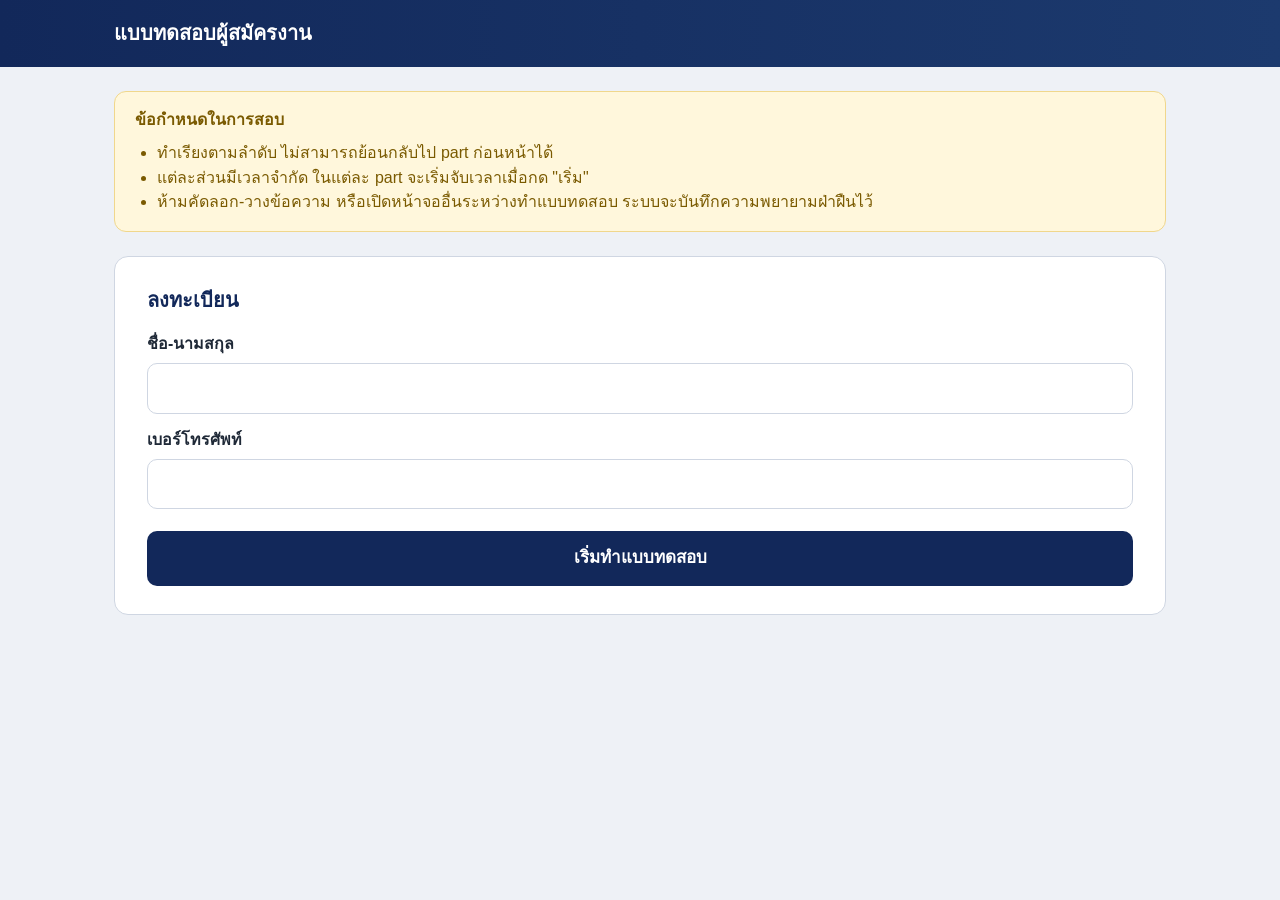
==== index.html @ 5f670bc0 "Add 4-part job candidate test site Static HTML/JS test with registration, sequential timed parts and" ====
<!DOCTYPE html>
<html lang="th">
<head>
  <meta charset="UTF-8">
  <meta name="viewport" content="width=device-width, initial-scale=1.0">
  <title>แบบทดสอบผู้สมัครงาน</title>
  <link rel="stylesheet" href="css/style.css">
</head>
<body>
  <header class="topbar">
    <div class="topbar-inner">
      <h1>แบบทดสอบผู้สมัครงาน</h1>
      <div id="timer" class="timer hidden"><span id="timer-label"></span> <span id="timer-value">--:--</span></div>
    </div>
  </header>

  <main id="app" class="container"></main>

  <script src="js/config.js"></script>
  <script src="js/scoring.js"></script>
  <script src="js/part1.js"></script>
  <script src="js/part2.js"></script>
  <script src="js/part3.js"></script>
  <script src="js/part4.js"></script>
  <script src="js/app.js"></script>
</body>
</html>
---- css/style.css ----
:root {
  --navy: #1c3a6e;
  --navy-dark: #12285a;
  --bg: #eef1f6;
  --card: #ffffff;
  --border: #cfd6e2;
  --text: #1f2937;
  --muted: #6b7280;
  --warn-bg: #fff7dc;
  --warn-border: #f0d78c;
  --warn-text: #7a5a00;
  --danger: #b91c1c;
  --gmail-blue: #0b57d0;
}
* { box-sizing: border-box; }
html, body { margin: 0; padding: 0; }
body {
  font-family: "Segoe UI", Tahoma, "Noto Sans Thai", "Sarabun", Arial, sans-serif;
  background: var(--bg); color: var(--text); font-size: 16px; line-height: 1.55;
}
.topbar { background: linear-gradient(90deg, var(--navy-dark), var(--navy)); color: #fff; }
.topbar-inner { max-width: 1100px; margin: 0 auto; padding: 18px 24px; display: flex; align-items: center; justify-content: space-between; }
.topbar h1 { margin: 0; font-size: 20px; font-weight: 700; }
.timer { font-variant-numeric: tabular-nums; font-weight: 700; font-size: 18px; background: rgba(255,255,255,.12); padding: 6px 14px; border-radius: 8px; }
.timer.warning { background: #b91c1c; }
.hidden { display: none !important; }

.container { max-width: 1100px; margin: 0 auto; padding: 24px; }
.container.wide { max-width: 1400px; }

.notice { background: var(--warn-bg); border: 1px solid var(--warn-border); color: var(--warn-text); border-radius: 12px; padding: 16px 20px; margin-bottom: 24px; }
.notice h2 { margin: 0 0 8px; font-size: 16px; }
.notice ul { margin: 0; padding-left: 22px; }

.card { background: var(--card); border: 1px solid var(--border); border-radius: 14px; padding: 28px 32px; margin-bottom: 24px; }
.card h2 { margin: 0 0 16px; font-size: 20px; color: var(--navy-dark); }
.card h3 { margin: 0 0 12px; font-size: 17px; color: var(--navy-dark); }
label { display: block; font-weight: 600; margin: 14px 0 6px; }
input[type=text], input[type=tel], textarea {
  width: 100%; font: inherit; padding: 12px 14px; border: 1px solid var(--border); border-radius: 10px; background: #fff; color: var(--text);
}
input:focus, textarea:focus { outline: 2px solid var(--navy); outline-offset: 1px; border-color: var(--navy); }
textarea { resize: vertical; }

.btn { display: inline-block; font: inherit; font-weight: 700; padding: 14px 22px; border-radius: 10px; border: 0; cursor: pointer; }
.btn-primary { background: var(--navy-dark); color: #fff; width: 100%; margin-top: 22px; font-size: 17px; }
.btn-primary:hover { background: var(--navy); }
.btn-secondary { background: #fff; color: var(--navy-dark); border: 1px solid var(--border); }
.btn-inline { width: auto; margin-top: 0; }
.error { color: var(--danger); margin-top: 8px; font-size: 14px; }
.muted { color: var(--muted); font-size: 14px; }

.part-title { display: flex; align-items: baseline; gap: 12px; margin-bottom: 8px; }
.part-title .badge { background: var(--navy-dark); color: #fff; font-size: 13px; padding: 3px 10px; border-radius: 999px; }
.instructions { background: #f4f6fa; border: 1px solid var(--border); border-radius: 10px; padding: 14px 18px; margin: 12px 0 18px; }
.instructions ul, .instructions ol { margin: 6px 0 0; padding-left: 22px; }
.actions { display: flex; gap: 12px; justify-content: flex-end; margin-top: 20px; }

/* Part 1 */
.reference-text { background: #f9fafb; border: 1px solid var(--border); border-radius: 10px; padding: 18px 20px; font-size: 18px; line-height: 1.9; user-select: none; -webkit-user-select: none; }
#p1-input { min-height: 220px; font-size: 18px; line-height: 1.9; margin-top: 14px; }

/* Part 2: Gmail compose */
.email-target { font-family: "Consolas", "Courier New", monospace; white-space: pre-wrap; background: #fff; border: 1px dashed var(--border); border-radius: 8px; padding: 14px 16px; user-select: none; -webkit-user-select: none; }
.gmail { border: 1px solid #dadce0; border-radius: 8px; box-shadow: 0 8px 24px rgba(0,0,0,.18); background: #fff; font-family: "Google Sans", Roboto, Arial, sans-serif; overflow: hidden; }
.gmail-head { background: #f2f6fc; padding: 10px 16px; display: flex; justify-content: space-between; align-items: center; font-size: 15px; color: #041e49; }
.gmail-head .win { color: #444746; letter-spacing: 6px; font-size: 14px; }
.gmail-row { display: flex; align-items: center; border-bottom: 1px solid #e0e0e0; padding: 0 16px; min-height: 42px; }
.gmail-row .lbl { color: #5f6368; font-size: 15px; width: 36px; }
.gmail-row input { flex: 1; border: 0; padding: 8px 4px; font-size: 15px; background: transparent; border-radius: 0; }
.gmail-row input:focus { outline: none; }
.gmail-row .ccbcc { display: flex; gap: 8px; }
.gmail-row .ccbcc button { background: none; border: 0; color: #444746; font-size: 15px; cursor: pointer; padding: 4px 2px; }
.gmail-row .ccbcc button:hover { text-decoration: underline; }
.gmail-body { min-height: 420px; padding: 14px 18px; font-size: 15px; outline: none; white-space: pre-wrap; line-height: 1.5; color: #1f1f1f; }
.gmail-foot { display: flex; align-items: center; gap: 14px; padding: 12px 16px; border-top: 1px solid #e0e0e0; }
.gmail-send { display: flex; }
.gmail-send button { background: var(--gmail-blue); color: #fff; border: 0; font-size: 15px; font-weight: 500; padding: 10px 24px; border-radius: 18px 0 0 18px; cursor: pointer; }
.gmail-send .caret { background: var(--gmail-blue); color: #fff; padding: 10px 12px; border-radius: 0 18px 18px 0; border-left: 1px solid rgba(255,255,255,.35); font-size: 12px; display: flex; align-items: center; }
.gmail-tools { display: flex; gap: 16px; color: #444746; font-size: 18px; margin-left: 8px; }
.gmail-tools span { opacity: .8; }
.gmail-trash { margin-left: auto; color: #444746; font-size: 18px; }

/* Part 3: B/L compare */
.bl-compare { display: grid; grid-template-columns: 1fr 1fr; gap: 20px; }
@media (max-width: 1000px) { .bl-compare { grid-template-columns: 1fr; } }
.bl { border: 2px solid #111; background: #fff; font-family: Arial, Helvetica, sans-serif; font-size: 12.5px; }
.bl-head { text-align: center; border-bottom: 2px solid #111; padding: 8px; }
.bl-head .co { font-weight: 700; font-size: 14px; }
.bl-head .addr { font-size: 11px; color: #333; }
.bl-head .title { font-weight: 700; font-size: 16px; margin-top: 4px; letter-spacing: 1px; }
.bl-head .sub { font-size: 11.5px; color: #555; }
.bl-grid { display: grid; grid-template-columns: 1fr 1fr; }
.bl-cell { border: 1px solid #111; padding: 4px 6px; min-height: 40px; }
.bl-cell.full { grid-column: 1 / -1; }
.bl-cell .lbl { font-size: 9.5px; font-weight: 700; color: #333; text-transform: uppercase; margin-bottom: 2px; }
.bl-cell .val { white-space: pre-wrap; font-size: 12.5px; font-weight: 600; user-select: none; -webkit-user-select: none; }
.bl-cell input, .bl-cell textarea { width: 100%; font: inherit; font-size: 12.5px; font-weight: 600; padding: 3px 5px; border: 1px solid #9aa3b2; border-radius: 4px; background: #fffef5; }
.bl-cell textarea { resize: none; line-height: 1.35; }
.bl-cell input:focus, .bl-cell textarea:focus { outline: 2px solid var(--navy); }
.bl-caption { font-weight: 700; margin-bottom: 8px; color: var(--navy-dark); }
.bl-caption.wrong { color: var(--danger); }

/* Part 4 */
.q { border-bottom: 1px solid var(--border); padding: 14px 0; }
.q:last-child { border-bottom: 0; }
.q .qt { font-weight: 700; margin-bottom: 8px; }
.q .choices { display: grid; grid-template-columns: 1fr 1fr; gap: 6px 18px; }
@media (max-width: 700px) { .q .choices { grid-template-columns: 1fr; } }
.q .choices label { font-weight: 400; margin: 0; display: flex; align-items: center; gap: 8px; cursor: pointer; padding: 6px 8px; border-radius: 8px; }
.q .choices label:hover { background: #f4f6fa; }

/* Summary */
.summary-grid { display: grid; grid-template-columns: repeat(auto-fit, minmax(220px, 1fr)); gap: 14px; }
.stat { background: #f4f6fa; border: 1px solid var(--border); border-radius: 10px; padding: 14px 16px; }
.stat .k { font-size: 13px; color: var(--muted); }
.stat .v { font-size: 22px; font-weight: 700; color: var(--navy-dark); }
.status-ok { color: #047857; font-weight: 700; }
.status-err { color: var(--danger); font-weight: 700; }
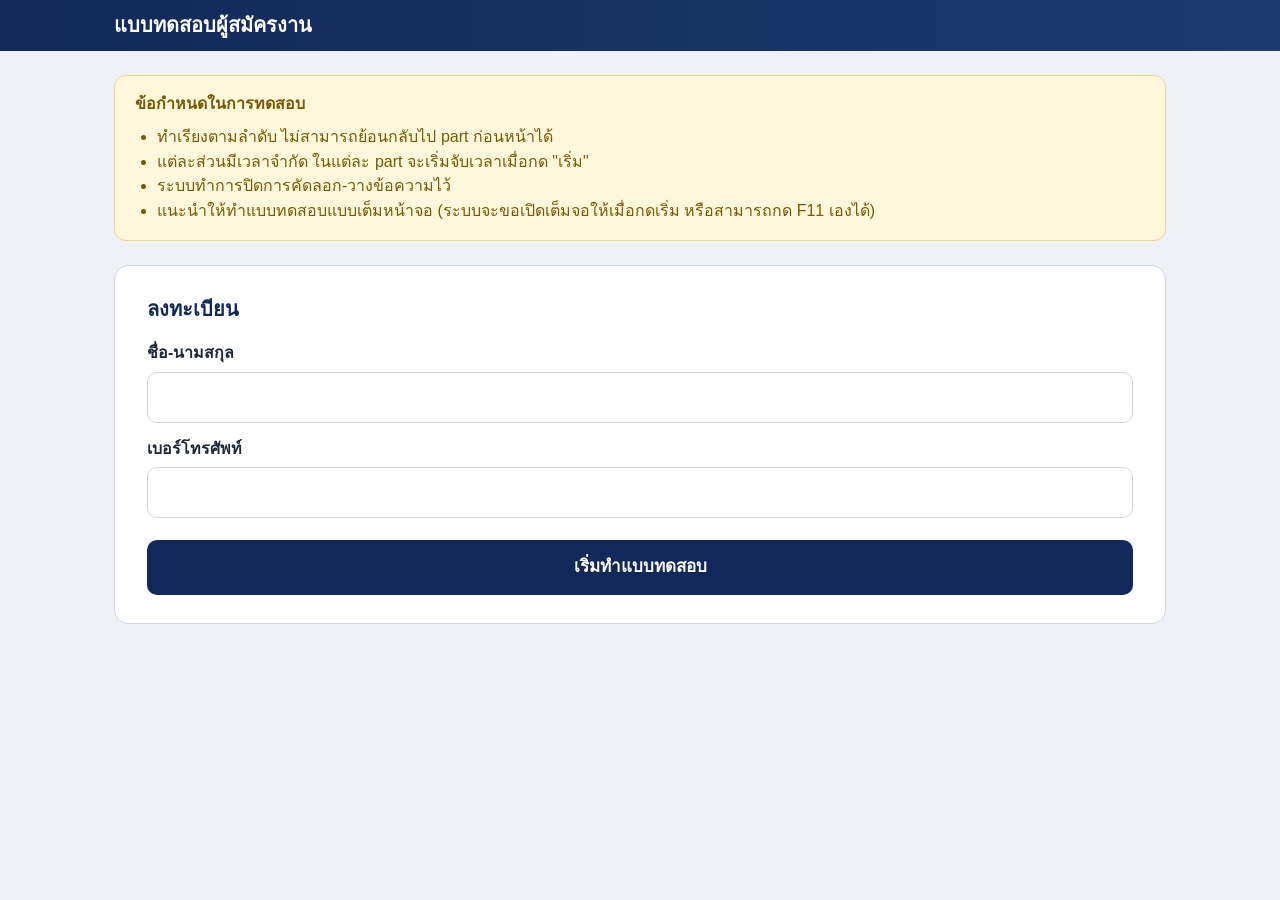
==== commit 7d78a7e9: "Replace native confirm/alert with in-page modal to keep fullscreen Browser dialogs force Chrome out " ====
--- a/index.html
+++ b/index.html
@@ -10,7 +10,10 @@
   <header class="topbar">
     <div class="topbar-inner">
       <h1>แบบทดสอบผู้สมัครงาน</h1>
+      <div class="topbar-right">
+      <button type="button" id="fs-btn" class="fs-btn hidden" title="กลับเข้าโหมดเต็มจอ">⛶ เต็มจอ</button>
       <div id="timer" class="timer hidden"><span id="timer-label"></span> <span id="timer-value">--:--</span></div>
+      </div>
     </div>
   </header>
 
--- a/css/style.css
+++ b/css/style.css
@@ -10,6 +10,9 @@
   --warn-border: #f0d78c;
   --warn-text: #7a5a00;
   --danger: #b91c1c;
+  --red-bright: #ff1a1a;
+  --green: #059669;
+  --orange: #d97706;
   --gmail-blue: #0b57d0;
 }
 * { box-sizing: border-box; }
@@ -26,7 +29,7 @@
 .hidden { display: none !important; }
 
 .container { max-width: 1100px; margin: 0 auto; padding: 24px; }
-.container.wide { max-width: 1400px; }
+.container.wide { max-width: 1600px; }
 
 .notice { background: var(--warn-bg); border: 1px solid var(--warn-border); color: var(--warn-text); border-radius: 12px; padding: 16px 20px; margin-bottom: 24px; }
 .notice h2 { margin: 0 0 8px; font-size: 16px; }
@@ -57,11 +60,21 @@
 .actions { display: flex; gap: 12px; justify-content: flex-end; margin-top: 20px; }
 
 /* Part 1 */
-.reference-text { background: #f9fafb; border: 1px solid var(--border); border-radius: 10px; padding: 18px 20px; font-size: 18px; line-height: 1.9; user-select: none; -webkit-user-select: none; }
-#p1-input { min-height: 220px; font-size: 18px; line-height: 1.9; margin-top: 14px; }
+/* ต้นฉบับกับกล่องพิมพ์ใช้กล่อง/ฟอนต์/ระยะบรรทัดเดียวกัน ให้ตัดบรรทัดตรงกันเป๊ะ */
+.reference-text, #p1-input {
+  display: block; box-sizing: border-box; width: 100%; margin: 0;
+  background: #f9fafb; border: 1px solid var(--border); border-radius: 10px; padding: 18px 20px;
+  font-family: "Segoe UI", Tahoma, "Noto Sans Thai", "Sarabun", Arial, sans-serif; font-size: 18px; line-height: 1.9;
+  white-space: pre-wrap; overflow-wrap: break-word; word-break: normal; color: var(--text);
+}
+.reference-text { user-select: none; -webkit-user-select: none; }
+#p1-input { background: #fff; resize: none; overflow: hidden; }
 
 /* Part 2: Gmail compose */
-.email-target { font-family: "Consolas", "Courier New", monospace; white-space: pre-wrap; background: #fff; border: 1px dashed var(--border); border-radius: 8px; padding: 14px 16px; user-select: none; -webkit-user-select: none; }
+.p2-layout { display: grid; grid-template-columns: 1fr 1.2fr; gap: 20px; align-items: start; }
+@media (max-width: 1000px) { .p2-layout { grid-template-columns: 1fr; } }
+.p2-instructions { margin: 0; position: sticky; top: 16px; }
+.email-target { font-family: "Google Sans", Roboto, Arial, sans-serif; font-size: 15px; line-height: 1.5; color: #1f1f1f; white-space: pre-wrap; background: #fff; border: 1px dashed var(--border); border-radius: 8px; padding: 14px 16px; user-select: none; -webkit-user-select: none; }
 .gmail { border: 1px solid #dadce0; border-radius: 8px; box-shadow: 0 8px 24px rgba(0,0,0,.18); background: #fff; font-family: "Google Sans", Roboto, Arial, sans-serif; overflow: hidden; }
 .gmail-head { background: #f2f6fc; padding: 10px 16px; display: flex; justify-content: space-between; align-items: center; font-size: 15px; color: #041e49; }
 .gmail-head .win { color: #444746; letter-spacing: 6px; font-size: 14px; }
@@ -72,7 +85,7 @@
 .gmail-row .ccbcc { display: flex; gap: 8px; }
 .gmail-row .ccbcc button { background: none; border: 0; color: #444746; font-size: 15px; cursor: pointer; padding: 4px 2px; }
 .gmail-row .ccbcc button:hover { text-decoration: underline; }
-.gmail-body { min-height: 420px; padding: 14px 18px; font-size: 15px; outline: none; white-space: pre-wrap; line-height: 1.5; color: #1f1f1f; }
+.gmail-body { min-height: 320px; padding: 14px 18px; font-size: 15px; outline: none; white-space: pre-wrap; line-height: 1.5; color: #1f1f1f; }
 .gmail-foot { display: flex; align-items: center; gap: 14px; padding: 12px 16px; border-top: 1px solid #e0e0e0; }
 .gmail-send { display: flex; }
 .gmail-send button { background: var(--gmail-blue); color: #fff; border: 0; font-size: 15px; font-weight: 500; padding: 10px 24px; border-radius: 18px 0 0 18px; cursor: pointer; }
@@ -81,34 +94,72 @@
 .gmail-tools span { opacity: .8; }
 .gmail-trash { margin-left: auto; color: #444746; font-size: 18px; }
 
-/* Part 3: B/L compare */
+/* Part 3: B/L compare — ฟอร์มโครงเดียวกับ B/L มาตรฐาน */
 .bl-compare { display: grid; grid-template-columns: 1fr 1fr; gap: 20px; }
-@media (max-width: 1000px) { .bl-compare { grid-template-columns: 1fr; } }
-.bl { border: 2px solid #111; background: #fff; font-family: Arial, Helvetica, sans-serif; font-size: 12.5px; }
-.bl-head { text-align: center; border-bottom: 2px solid #111; padding: 8px; }
-.bl-head .co { font-weight: 700; font-size: 14px; }
-.bl-head .addr { font-size: 11px; color: #333; }
-.bl-head .title { font-weight: 700; font-size: 16px; margin-top: 4px; letter-spacing: 1px; }
-.bl-head .sub { font-size: 11.5px; color: #555; }
-.bl-grid { display: grid; grid-template-columns: 1fr 1fr; }
-.bl-cell { border: 1px solid #111; padding: 4px 6px; min-height: 40px; }
-.bl-cell.full { grid-column: 1 / -1; }
-.bl-cell .lbl { font-size: 9.5px; font-weight: 700; color: #333; text-transform: uppercase; margin-bottom: 2px; }
-.bl-cell .val { white-space: pre-wrap; font-size: 12.5px; font-weight: 600; user-select: none; -webkit-user-select: none; }
-.bl-cell input, .bl-cell textarea { width: 100%; font: inherit; font-size: 12.5px; font-weight: 600; padding: 3px 5px; border: 1px solid #9aa3b2; border-radius: 4px; background: #fffef5; }
-.bl-cell textarea { resize: none; line-height: 1.35; }
-.bl-cell input:focus, .bl-cell textarea:focus { outline: 2px solid var(--navy); }
+@media (max-width: 1100px) { .bl-compare { grid-template-columns: 1fr; } }
+.bl { --line: 1px solid #222; border: 2px solid #222; background: #fff; font-family: Tahoma, Arial, Helvetica, sans-serif; color: #111; }
+.bl-top { display: grid; grid-template-columns: 1fr 1fr; border-bottom: var(--line); }
+.bl-left, .bl-right { display: flex; flex-direction: column; }
+.bl-left { border-right: var(--line); }
+.bl-title { flex: 1; display: flex; flex-direction: column; justify-content: center; text-align: center; padding: 10px 8px; border-bottom: var(--line); background: #f3f4f6; }
+.bl-title { font-family: Arial, Helvetica, sans-serif; }
+.bl-title .t { font-weight: 700; font-size: 17px; letter-spacing: 3px; }
+.bl-title .co { font-weight: 700; font-size: 12px; margin-top: 8px; }
+.bl-title .addr { font-size: 10.5px; color: #333; line-height: 1.45; margin-top: 2px; }
+.bl-cell.bl-no .val, .bl-cell.bl-no textarea { font-size: 15px; }
+.bl-row4 { display: grid; grid-template-columns: repeat(4, 1fr); }
+.bl-row3 { display: grid; grid-template-columns: repeat(4, 1fr); }
+.bl-row3 .span2 { grid-column: span 2; }
+.bl-body-head { display: grid; grid-template-columns: 1.1fr .7fr 2fr 1fr; border-bottom: var(--line); background: #f3f4f6; }
+.bl-body-head > div { font-family: Arial, Helvetica, sans-serif; font-size: 9px; font-weight: 700; text-align: center; padding: 4px 4px; border-right: var(--line); line-height: 1.3; }
+.bl-body-head > div:last-child { border-right: 0; }
+.bl-body { display: grid; grid-template-columns: 1.1fr .7fr 2fr 1fr; border-bottom: var(--line); }
+.bl-body-col { border-right: var(--line); display: flex; flex-direction: column; }
+.bl-body-col:last-child { border-right: 0; }
+.bl-body .bl-cell { border: 0; border-bottom: 0; }
+.bl-cell { position: relative; border-right: var(--line); border-bottom: var(--line); padding: 3px 6px 5px; min-width: 0; }
+.bl-row4 .bl-cell:nth-child(4n), .bl-row3 .bl-cell:last-child, .bl-right .bl-cell { border-right: 0; }
+.bl-right .bl-cell:last-child, .bl-left .bl-cell:last-child { border-bottom: 0; }
+.bl-row3:last-child .bl-cell { border-bottom: 0; }
+.bl-cell .lbl { font-family: Arial, Helvetica, sans-serif; font-size: 9px; line-height: 12px; min-height: 12px; font-weight: 700; color: #333; text-transform: uppercase; margin-bottom: 2px; }
+.bl-cell.nolbl .lbl { display: none; }
+/* .val และ textarea ใช้กล่อง/ฟอนต์/บรรทัดเดียวกันทุกประการ ให้สองฝั่งตรงกันเป๊ะ */
+.bl-cell .val, .bl-cell textarea {
+  display: block; box-sizing: border-box; width: 100%; margin: 0; padding: 2px 3px;
+  font-family: Tahoma, Arial, Helvetica, sans-serif; font-size: 13px; font-weight: 400; line-height: 19px;
+  height: calc(var(--rows, 1) * 19px + 4px); white-space: pre-wrap; overflow: hidden; border: 1px solid transparent; border-radius: 2px;
+  word-break: break-word;
+}
+.bl-cell .val { user-select: none; -webkit-user-select: none; }
+.bl-cell .val .ins { color: var(--red-bright); }
+.bl-cell.ok .val .ins { color: var(--green); }
+.bl-cell.bad .val .ins { color: var(--red-bright); }
+.bl-counter { display: inline-block; margin-left: 10px; padding: 2px 10px; border-radius: 999px; background: #fee2e2; color: var(--danger); font-size: 14px; }
+.bl-counter.done { background: #d1fae5; color: #047857; }
+.bl-counter:empty { display: none; }
+.bl.editable .bl-cell[data-key] { cursor: text; }
+.bl.editable .bl-cell[data-key]:hover .val { background: #f4f6fa; }
+.bl-cell textarea { display: none; resize: none; background: #fffbe6; border-color: var(--navy); color: var(--text); }
+.bl-cell textarea:focus { outline: none; box-shadow: 0 0 0 2px rgba(28,58,110,.25); }
+.bl-cell.editing .val { display: none; }
+.bl-cell.editing textarea { display: block; }
 .bl-caption { font-weight: 700; margin-bottom: 8px; color: var(--navy-dark); }
 .bl-caption.wrong { color: var(--danger); }
 
-/* Part 4 */
-.q { border-bottom: 1px solid var(--border); padding: 14px 0; }
-.q:last-child { border-bottom: 0; }
-.q .qt { font-weight: 700; margin-bottom: 8px; }
-.q .choices { display: grid; grid-template-columns: 1fr 1fr; gap: 6px 18px; }
+/* Part 4 — ตัวเลือกแบบการ์ด */
+.q { padding: 18px 0; border-bottom: 1px solid var(--border); }
+.q:last-of-type { border-bottom: 0; }
+.q .qt { display: flex; align-items: center; gap: 10px; font-weight: 700; font-size: 17px; margin-bottom: 12px; }
+.q .qt .num { background: var(--navy-dark); color: #fff; font-size: 13px; width: 28px; height: 28px; border-radius: 50%; display: inline-flex; align-items: center; justify-content: center; flex-shrink: 0; }
+.q .choices { display: grid; grid-template-columns: 1fr 1fr; gap: 10px; }
 @media (max-width: 700px) { .q .choices { grid-template-columns: 1fr; } }
-.q .choices label { font-weight: 400; margin: 0; display: flex; align-items: center; gap: 8px; cursor: pointer; padding: 6px 8px; border-radius: 8px; }
-.q .choices label:hover { background: #f4f6fa; }
+.q .choices label { position: relative; margin: 0; font-weight: 500; cursor: pointer; display: flex; align-items: center; gap: 12px; padding: 12px 14px; border: 2px solid var(--border); border-radius: 12px; background: #fff; transition: border-color .12s, background .12s, box-shadow .12s; }
+.q .choices label:hover { border-color: #9fb0cc; background: #f8fafc; }
+.q .choices input { position: absolute; opacity: 0; width: 0; height: 0; }
+.q .choices .letter { width: 30px; height: 30px; border-radius: 8px; background: #eef1f6; color: var(--navy-dark); font-weight: 700; display: inline-flex; align-items: center; justify-content: center; flex-shrink: 0; font-size: 14px; }
+.q .choices label:has(input:checked) { border-color: var(--navy-dark); background: #eaf0fb; box-shadow: 0 0 0 3px rgba(28,58,110,.15); }
+.q .choices label:has(input:checked) .letter { background: var(--navy-dark); color: #fff; }
+.q .choices label:has(input:focus-visible) { outline: 2px solid var(--navy); outline-offset: 2px; }
 
 /* Summary */
 .summary-grid { display: grid; grid-template-columns: repeat(auto-fit, minmax(220px, 1fr)); gap: 14px; }
@@ -117,3 +168,61 @@
 .stat .v { font-size: 22px; font-weight: 700; color: var(--navy-dark); }
 .status-ok { color: #047857; font-weight: 700; }
 .status-err { color: var(--danger); font-weight: 700; }
+
+/* Review (หน้าดูรายละเอียดหลังสอบ) */
+.review-nav { display: flex; flex-wrap: wrap; gap: 10px; margin-top: 18px; }
+.review-nav .btn { width: auto; margin: 0; padding: 10px 16px; font-size: 15px; }
+.review-nav .btn.active { background: var(--navy-dark); color: #fff; }
+.diff-block { background: #fff; border: 1px solid var(--border); border-radius: 10px; padding: 14px 16px; font-size: 17px; line-height: 1.9; white-space: pre-wrap; word-break: break-word; margin-bottom: 14px; }
+.diff-block.mono { font-family: "Google Sans", Roboto, Arial, sans-serif; font-size: 15px; line-height: 1.6; }
+.diff-block .del { background: #fecaca; color: #991b1b; text-decoration: line-through; border-radius: 3px; }
+.diff-block .ins { background: #fee2e2; color: var(--red-bright); font-weight: 700; border-radius: 3px; }
+.diff-block .missing { background: #fef3c7; color: #92400e; border-radius: 3px; }
+.legend { display: flex; flex-wrap: wrap; gap: 14px; font-size: 14px; color: var(--muted); margin-bottom: 10px; }
+.legend span i { display: inline-block; width: 14px; height: 14px; border-radius: 3px; vertical-align: -2px; margin-right: 5px; }
+.review-table { width: 100%; border-collapse: collapse; margin-bottom: 14px; }
+.review-table th, .review-table td { text-align: left; padding: 8px 10px; border-bottom: 1px solid var(--border); vertical-align: top; }
+.review-table th { color: var(--muted); font-size: 13px; font-weight: 600; }
+.ok { color: var(--green); font-weight: 700; } .bad { color: var(--red-bright); font-weight: 700; }
+.bl-cell.r-fixed .val { background: #d1fae5; color: #065f46; }
+.bl-cell.r-missed .val { background: #fee2e2; color: #991b1b; }
+.bl-cell.r-damaged .val { background: #ffedd5; color: #9a3412; }
+.q.review label { cursor: default; }
+.q.review label.correct { border-color: var(--green); background: #ecfdf5; }
+.q.review label.wrong { border-color: var(--red-bright); background: #fef2f2; }
+.q.review label.correct .letter { background: var(--green); color: #fff; }
+.q.review label.wrong .letter { background: var(--red-bright); color: #fff; }
+
+/* Part 3 ให้พอดีจอเดียวตอนเต็มจอ */
+.container.p3 { padding: 12px 16px; }
+.container.p3 .card { padding: 12px 18px 14px; margin-bottom: 0; position: relative; }
+.container.p3 .p3-actions { position: absolute; top: 10px; right: 18px; margin: 0; }
+.container.p3 .part-title { margin-bottom: 4px; }
+.container.p3 .bl-caption { margin-bottom: 4px; }
+.container.p3 .p3-actions { margin-top: 10px; }
+.container.p3 .p3-actions .btn { padding: 10px 26px; }
+@media (max-height: 900px) {
+  .container.p3 .bl-cell .val, .container.p3 .bl-cell textarea { font-size: 12px; line-height: 15px; height: calc(var(--rows, 1) * 15px + 4px); }
+  .container.p3 { padding: 8px 16px; }
+  .container.p3 .card { padding: 8px 16px 10px; }
+  .container.p3 .bl-cell { padding: 2px 5px 3px; }
+  .container.p3 .bl-cell .lbl { font-size: 8.5px; line-height: 11px; min-height: 11px; margin-bottom: 1px; }
+  .container.p3 .bl-title { padding: 6px 8px; }
+  .container.p3 .bl-title .t { font-size: 15px; }
+  .container.p3 .bl-title .co { font-size: 11px; margin-top: 4px; }
+  .container.p3 .bl-title .addr { font-size: 10px; }
+  .container.p3 .topbar-inner { padding: 10px 24px; }
+}
+@media (max-height: 900px) { .topbar-inner { padding: 10px 24px; } }
+
+/* In-page modal */
+.modal-overlay { position: fixed; inset: 0; background: rgba(15, 23, 42, .45); display: flex; align-items: center; justify-content: center; z-index: 1000; padding: 16px; }
+.modal { background: #fff; border-radius: 14px; box-shadow: 0 20px 50px rgba(0,0,0,.3); padding: 24px 26px 20px; width: 100%; max-width: 420px; }
+.modal-msg { margin: 0 0 20px; font-size: 17px; font-weight: 600; color: var(--navy-dark); }
+.modal-actions { display: flex; justify-content: flex-end; gap: 10px; }
+.modal-actions .btn { padding: 10px 22px; }
+
+/* ปุ่มกลับเต็มจอ */
+.topbar-right { display: flex; align-items: center; gap: 10px; }
+.fs-btn { font: inherit; font-size: 14px; font-weight: 600; background: #fff; color: var(--navy-dark); border: 0; border-radius: 8px; padding: 7px 12px; cursor: pointer; }
+.fs-btn:hover { background: #e5e7eb; }
